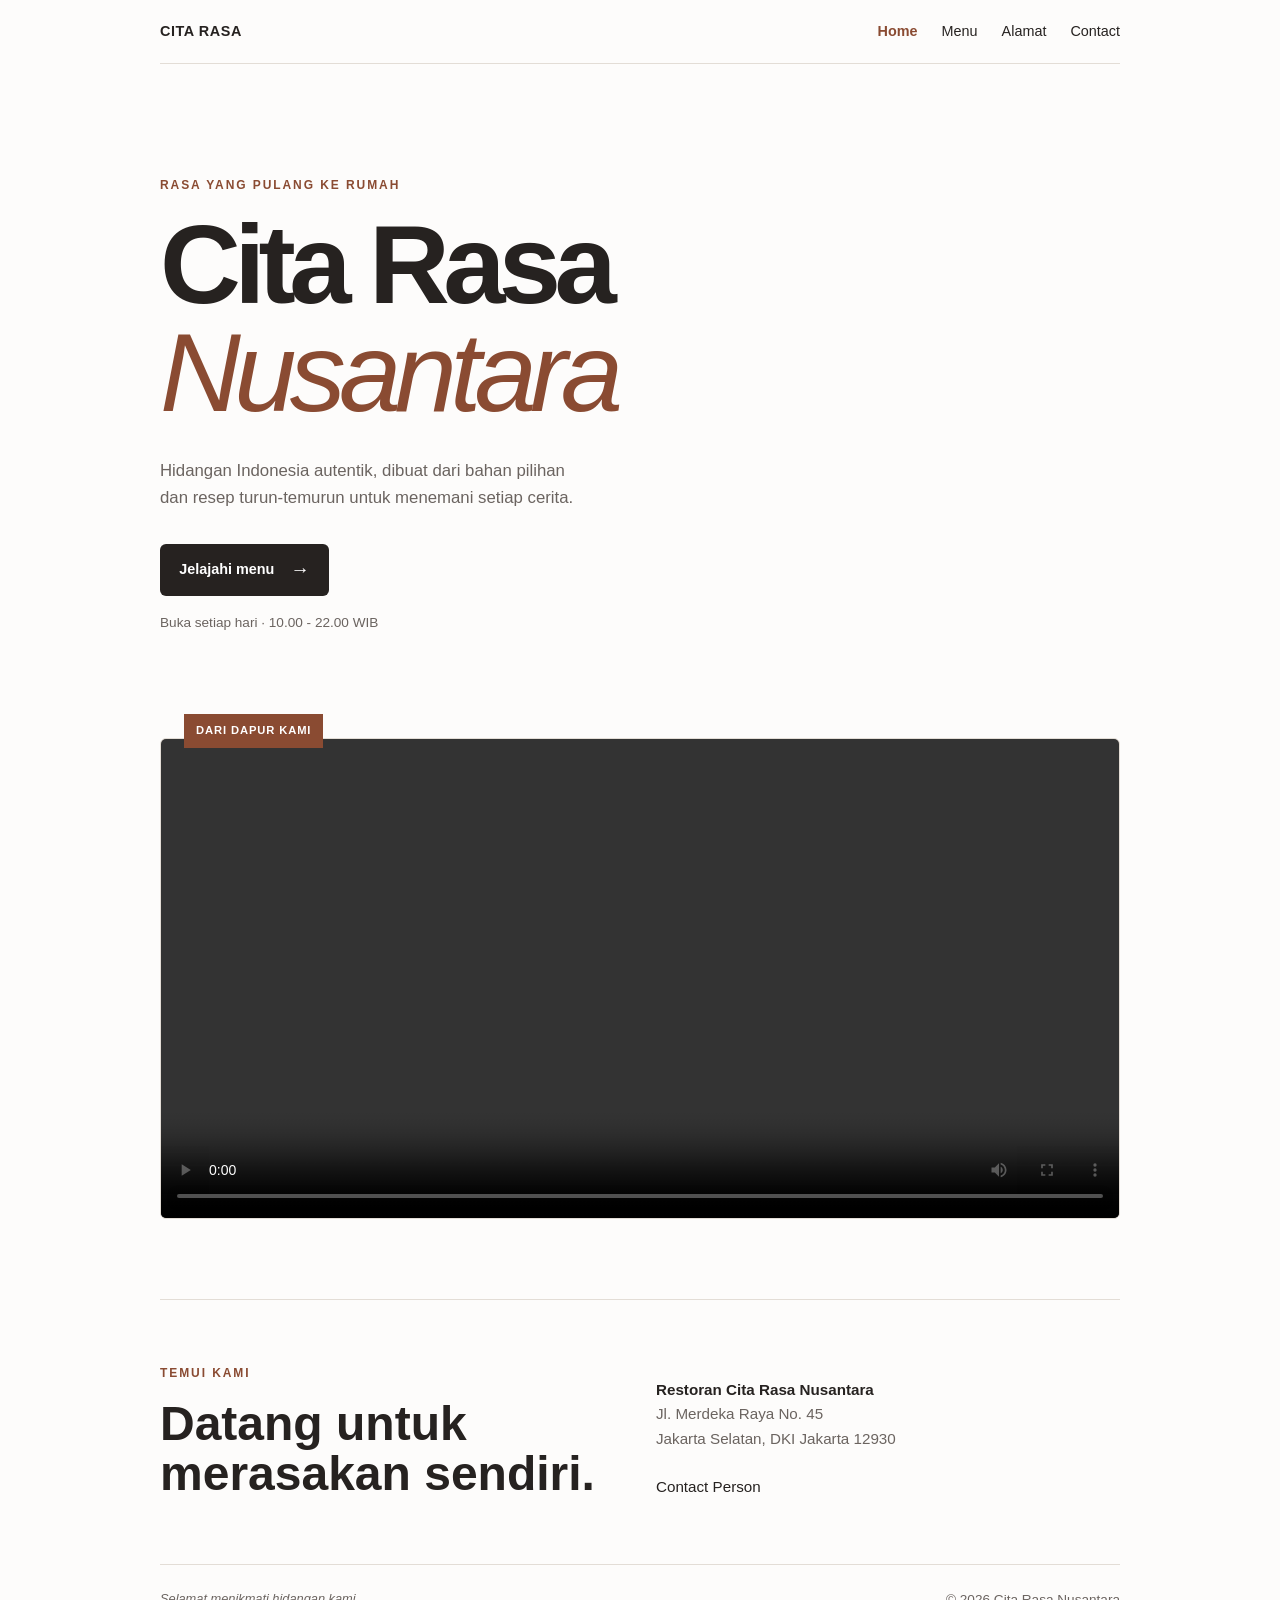
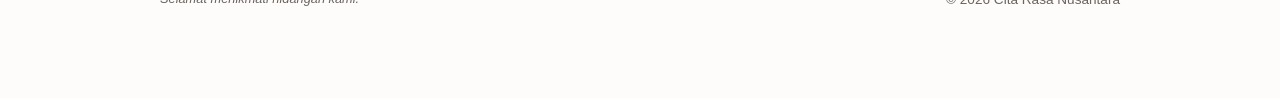
==== index.html @ 335208db "Initial Commit" ====
<!doctype html>
<html lang="id">
  <head>
    <meta charset="UTF-8" />
    <meta name="viewport" content="width=device-width, initial-scale=1.0" />
    <meta
      name="description"
      content="Restoran Cita Rasa Nusantara menyajikan hidangan Indonesia autentik."
    />
    <title>Cita Rasa Nusantara | Rumah Rasa Indonesia</title>
    <link rel="stylesheet" href="style.css" />
  </head>

  <body>
    <nav class="site-nav">
      <a class="brand" href="#" aria-label="Cita Rasa Nusantara - Beranda">
        <span>Cita Rasa</span>
      </a>
      <ul>
        <li><a class="active" href="#">Home</a></li>
        <li><a href="menu.html">Menu</a></li>
        <li><a href="#Alamat">Alamat</a></li>
        <li><a href="#contact">Contact</a></li>
      </ul>
    </nav>

    <div class="home-page">
      <div class="hero" aria-labelledby="hero-title">
        <p class="eyebrow">Rasa yang pulang ke rumah</p>
        <h1 id="hero-title">Cita Rasa<br /><span>Nusantara</span></h1>
        <p class="hero-copy">
          Hidangan Indonesia autentik, dibuat dari bahan pilihan dan resep
          turun-temurun untuk menemani setiap cerita.
        </p>

        <a class="primary-button" href="menu.html">
          Jelajahi menu <span aria-hidden="true">&rarr;</span>
        </a>
        <p class="hero-note">Buka setiap hari &middot; 10.00 - 22.00 WIB</p>
      </div>

      <div class="welcome-media" aria-label="Suasana Cita Rasa Nusantara">
        <div class="media-label">Dari dapur kami</div>
        <video controls preload="metadata">
          <source src="rasa-nusantara.mp4" type="video/mp4" />
          Browser Anda tidak mendukung pemutaran video.
        </video>
      </div>

      <div class="address-section" id="Alamat" aria-labelledby="address-title">
        <div>
          <p class="eyebrow">Temui kami</p>
          <h2 id="address-title">Datang untuk<br />merasakan sendiri.</h2>
        </div>
        <div>
          <strong>Restoran Cita Rasa Nusantara</strong><br />
          Jl. Merdeka Raya No. 45<br />
          Jakarta Selatan, DKI Jakarta 12930<br /><br />
          <a id="contact" href="https://mail.google.com/mail/?view=cm&fs=1&to=aditiabagashermawan@gmail.com&su=Pelayanan&body=Hallo%20Dengan%20Pusat%20Pelayanan" target="_blank">Contact Person</a>
        </div>
      </div>
    </div>

    <div class="site-footer">
      <p><em>Selamat menikmati hidangan kami.</em></p>
      <p>&copy; 2026 Cita Rasa Nusantara</p>
    </div>
  </body>
</html>
---- style.css ----
:root {
  --ink: #262220;
  --ink-soft: #6b6460;
  --paper: #fdfcfb;
  --line: #e3ddd6;
  --accent: #8a4b32;
  --accent-soft: #f4ece5;
  --radius: 6px;
  --gap: 1.5rem;
  --max-width: 720px;
}

* {
  box-sizing: border-box;
}

body {
  margin: 0;
  padding: 0 1.25rem 4rem;
  background: var(--paper);
  color: var(--ink);
  font-family: -apple-system, BlinkMacSystemFont, "Segoe UI", Roboto, Helvetica, Arial, sans-serif;
  font-size: 1rem;
  line-height: 1.6;
}

/* ---------- Navigation ---------- */

nav {
  max-width: var(--max-width);
  margin: 0 auto;
}

nav ul {
    display: flex;
    gap: 1.5rem;
    list-style: none;
    margin: 0;
    padding: 1.25rem 0;
    border-bottom: 1px solid var(--line);
}

nav li {
  font-size: 0.9rem;
  color: var(--ink-soft);
  cursor: pointer;
}

nav li:hover {
  color: var(--ink);
}

a {
    text-decoration: none;
    color: #262220;
}

a:hover{
    color: #8a4b32;
}

a:visited{
    color: #6b6460;
}

/* ---------- Layout ---------- */

h1,
h2,
h3,
p,
video,
table,
hr {
  max-width: var(--max-width);
  margin-left: auto;
  margin-right: auto;
}

h1 {
  margin-top: 2.5rem;
  font-size: 1.75rem;
  font-weight: 600;
  letter-spacing: -0.01em;
}

h1 + p {
  margin-top: -0.5rem;
  color: var(--ink-soft);
}

h2 {
  margin-top: 3rem;
  margin-bottom: 0.75rem;
  font-size: 1.25rem;
  font-weight: 600;
  padding-bottom: 0.5rem;
  border-bottom: 1px solid var(--line);
}

h3 {
  margin-top: 2rem;
  margin-bottom: 0.75rem;
  font-size: 1.05rem;
  font-weight: 600;
  color: var(--accent);
}

p {
  color: var(--ink-soft);
}

strong {
  color: var(--ink);
}

/* ---------- Video ---------- */

video {
  display: block;
  margin-top: 1.5rem;
  border-radius: var(--radius);
  border: 1px solid var(--line);
}

/* ---------- Tabel ---------- */

table {
  width: 100%;
  border-collapse: collapse;
  margin-bottom: var(--gap);
  font-size: 0.95rem;
  border: 1px solid var(--line) !important;
}

th,
td {
  padding: 0.6rem 0.9rem !important;
  text-align: left;
  border: 1px solid var(--line) !important;
}

th {
  background: var(--accent-soft);
  font-weight: 600;
  color: var(--accent);
}

tr:nth-child(even) td {
  background: rgba(0, 0, 0, 0.015);
}

td:first-child,
th:first-child {
  width: 3rem;
  color: var(--ink-soft);
}

/* ---------- Small print ---------- */

small {
  display: block;
  max-width: var(--max-width);
  margin: 0 auto var(--gap);
  color: var(--ink-soft);
  font-size: 0.8rem;
}

/* ---------- Line & footer ---------- */

hr {
  border: none;
  border-top: 1px solid var(--line);
  margin-top: 2.5rem;
}

hr + p {
  margin-top: 1rem;
  font-style: normal;
  text-align: center;
}

p:last-child {
  text-align: left;
  font-size: 0.85rem;
  color: var(--ink-soft);
}

/* ---------- Halaman Responsive ---------- */

@media (max-width: 480px) {
  video {
    width: 100% !important;
  }

  table {
    font-size: 0.85rem;
  }
}

/* ---------- Home page ---------- */

.site-nav {
  display: flex;
  align-items: center;
  justify-content: space-between;
  max-width: 960px;
  padding: 1.25rem 0;
  border-bottom: 1px solid var(--line);
}

.site-nav ul {
  padding: 0;
  border: 0;
}

.site-nav .brand {
  display: flex;
  align-items: center;
  gap: 0.55rem;
  color: var(--ink);
  font-size: 0.9rem;
  font-weight: 700;
  letter-spacing: 0.04em;
  text-transform: uppercase;
}

.brand-mark {
  display: grid;
  width: 2rem;
  height: 2rem;
  place-items: center;
  border-radius: 50%;
  background: var(--accent);
  color: #fff;
  font-size: 0.7rem;
}

.site-nav li a.active {
  color: var(--accent);
  font-weight: 600;
}

.home-page {
  max-width: 960px;
  margin: 0 auto;
}

.hero {
  padding: 7rem 0 5rem;
  max-width: 650px;
}

.eyebrow {
  margin: 0 0 1rem;
  color: var(--accent);
  font-size: 0.75rem;
  font-weight: 700;
  letter-spacing: 0.16em;
  text-transform: uppercase;
}

.hero h1 {
  max-width: none;
  margin: 0;
  font-size: clamp(3.5rem, 10vw, 7rem);
  font-weight: 600;
  line-height: 0.96;
  letter-spacing: -0.06em;
}

.hero h1 span {
  color: var(--accent);
  font-style: italic;
  font-weight: 400;
}

.hero-copy {
  max-width: 420px;
  margin: 2rem 0;
  font-size: 1.05rem;
}

.primary-button {
  display: inline-flex;
  align-items: center;
  gap: 1rem;
  padding: 0.9rem 1.2rem;
  border-radius: var(--radius);
  background: var(--ink);
  color: #fff !important;
  font-size: 0.9rem;
  font-weight: 600;
  transition: background 180ms ease, transform 180ms ease;
}

.primary-button:hover {
  background: var(--accent);
  color: #fff;
  transform: translateY(-2px);
}

.primary-button span {
  font-size: 1.2rem;
  line-height: 0.8;
}

.hero-note {
  margin: 1rem 0 0;
  font-size: 0.8rem;
}

.welcome-media {
  position: relative;
  padding: 1.5rem 0 5rem;
}

.welcome-media video {
  width: 100%;
  max-width: none;
  max-height: 500px;
  margin: 0;
  background: #ded6ce;
  object-fit: cover;
}

.media-label {
  position: absolute;
  z-index: 1;
  top: 0;
  left: 1.5rem;
  padding: 0.5rem 0.75rem;
  background: var(--accent);
  color: #fff;
  font-size: 0.7rem;
  font-weight: 700;
  letter-spacing: 0.08em;
  text-transform: uppercase;
}

.address-section {
  display: grid;
  grid-template-columns: 1fr 1fr;
  gap: 2rem;
  padding: 4rem 0;
  border-top: 1px solid var(--line);
}

.address-section h2 {
  max-width: none;
  margin: 0;
  padding: 0;
  border: 0;
  font-size: clamp(1.8rem, 4vw, 3rem);
  line-height: 1.05;
}

.address-section > div:last-child {
  align-self: end;
  color: var(--ink-soft);
  font-size: 0.95rem;
}

.address-section > div:last-child strong {
  color: var(--ink);
}

.site-footer {
  display: flex;
  justify-content: space-between;
  max-width: 960px;
  margin: 0 auto;
  padding: 1.5rem 0;
  border-top: 1px solid var(--line);
  color: var(--ink-soft);
  font-size: 0.8rem;
}

.site-footer p {
  margin: 0;
}

@media (max-width: 600px) {
  .site-nav {
    align-items: center;
    flex-direction: row;
    gap: 0.75rem;
    width: 100%;
    padding: 1rem 0;
  }

  .site-nav .brand {
    flex-shrink: 0;
    font-size: 0.75rem;
  }

  .site-nav ul {
    min-width: 0;
    justify-content: flex-end;
    gap: 0.65rem;
  }

  .site-nav li {
    font-size: 0.75rem;
  }

  .site-nav li a {
    display: block;
    white-space: nowrap;
  }

  .hero {
    padding: 4.5rem 0 3rem;
  }

  .address-section {
    grid-template-columns: 1fr;
    padding: 3rem 0;
  }

  .site-footer {
    align-items: flex-start;
    flex-direction: column;
    gap: 0.5rem;
  }
}

/* ---------- Menu page ---------- */

.menu-page {
  max-width: 960px;
  margin: 0 auto;
}

.menu-header {
  max-width: 650px;
  padding: 5rem 0 4rem;
}

.menu-header h1 {
  max-width: none;
  margin: 0;
  font-size: clamp(3rem, 8vw, 5.5rem);
  line-height: 0.98;
  letter-spacing: -0.06em;
}

.menu-header h1 span {
  color: var(--accent);
  font-style: italic;
  font-weight: 400;
}

.menu-header > p:last-child {
  max-width: 400px;
  margin: 1.75rem 0 0;
}

.ordering-section {
  position: relative;
  width: 100%;
  max-width: none;
  margin-bottom: 2.5rem;
  padding: 1.5rem 2rem;
  border: 1px solid var(--line);
  border-left: 4px solid var(--accent);
  border-radius: var(--radius);
  background: linear-gradient(135deg, var(--accent-soft), var(--paper) 62%);
  box-shadow: 0 12px 28px rgba(38, 34, 32, 0.06);
}

.ordering-summary {
  display: grid;
  grid-template-columns: 3rem minmax(0, 1fr) auto;
  align-items: center;
  gap: 1rem;
  cursor: pointer;
  list-style: none;
}

.ordering-summary::-webkit-details-marker {
  display: none;
}

.ordering-summary-text {
  display: flex;
  min-width: 0;
  align-items: baseline;
  justify-content: space-between;
  gap: 1rem;
}

.ordering-summary-text strong {
  font-size: 1.7rem;
  line-height: 1.2;
}

.ordering-summary-text span {
  color: var(--ink-soft);
  font-size: 0.85rem;
}

.ordering-toggle {
  color: var(--accent);
  font-size: 1.5rem;
  font-weight: 400;
  line-height: 1;
}

.ordering-section[open] .ordering-toggle {
  transform: rotate(45deg);
}

.ordering-content {
  padding-top: 1.25rem;
}

.ordering-content .ordering-intro,
.ordering-content .ordering-steps {
  min-width: 0;
}

.ordering-content .ordering-intro {
  padding-top: 1.25rem;
  border-top: 1px solid rgba(138, 75, 50, 0.2);
}

.ordering-intro {
  max-width: 620px;
  margin: 1.5rem 0 1.25rem;
}

.ordering-steps {
  margin: 0;
  padding-left: 2rem;
  color: var(--ink);
  counter-reset: ordering-step;
  list-style: none;
}

.ordering-steps > li {
  position: relative;
  counter-increment: ordering-step;
  min-height: 2.5rem;
  padding: 0.35rem 0 0.35rem 0.4rem;
}

.ordering-steps > li::before {
  position: absolute;
  left: -2rem;
  display: grid;
  width: 1.5rem;
  height: 1.5rem;
  place-items: center;
  border-radius: 50%;
  background: var(--accent);
  color: #fff;
  content: counter(ordering-step);
  font-size: 0.75rem;
  font-weight: 700;
}

.menu-categories {
  margin: 0.45rem 0 0;
  padding-left: 1.5rem;
  color: var(--ink-soft);
  list-style-type: disc;
}

.menu-categories li {
  padding: 0.15rem 0;
}

.menu-categories strong {
  color: var(--accent);
}

.menu-section {
  padding: 2.5rem 0 4rem;
  border-top: 1px solid var(--line);
}

.section-heading {
  display: grid;
  grid-template-columns: 3rem 1fr auto;
  align-items: baseline;
  gap: 1rem;
  margin-bottom: 1.25rem;
}

.section-number {
  color: var(--accent);
  font-size: 0.75rem;
  font-weight: 700;
  letter-spacing: 0.1em;
}

.section-heading h2 {
  margin: 0;
  padding: 0;
  border: 0;
  font-size: 1.7rem;
}

.section-heading p {
  margin: 0;
  font-size: 0.85rem;
}

.menu-section table {
  max-width: none;
  margin-bottom: 0;
  border: 0 !important;
}

.menu-section th,
.menu-section td {
  border: 0 !important;
  border-bottom: 1px solid var(--line) !important;
}

.menu-section th {
  padding-top: 0.25rem !important;
  padding-bottom: 0.65rem !important;
  background: transparent;
  color: var(--ink-soft);
  font-size: 0.7rem;
  letter-spacing: 0.1em;
  text-transform: uppercase;
}

.menu-section td {
  padding-top: 1rem !important;
  padding-bottom: 1rem !important;
  vertical-align: top;
}

.menu-section td:first-child,
.menu-section th:first-child {
  width: 3rem;
  color: var(--accent);
  font-size: 0.8rem;
}

.menu-section td:last-child,
.menu-section th:last-child {
  width: 9rem;
  text-align: right;
  white-space: nowrap;
}

.menu-section td strong {
  display: block;
  font-weight: 600;
}

.menu-section td small {
  max-width: none;
  margin: 0.15rem 0 0;
  font-size: 0.78rem;
}

.menu-section tr:nth-child(even) td {
  background: transparent;
}

.menu-section tbody tr:hover td {
  background: var(--accent-soft);
}

.dollar-menu {
  padding-bottom: 2rem;
}

.dollar-menu td {
  padding-top: 0.7rem !important;
  padding-bottom: 0.7rem !important;
}

.menu-note {
  margin: 1rem 0 0;
  font-size: 0.8rem;
  font-style: italic;
}

@media (max-width: 600px) {
  .ordering-section {
    margin-bottom: 2rem;
    padding: 1.15rem 1rem;
  }

  .ordering-summary {
    grid-template-columns: 2.5rem minmax(0, 1fr) auto;
    gap: 0.6rem;
  }

  .ordering-summary-text {
    display: block;
  }

  .ordering-summary-text strong,
  .ordering-summary-text span {
    display: block;
  }

  .ordering-summary-text strong {
    font-size: 1.35rem;
  }

  .ordering-summary-text span {
    margin-top: 0.25rem;
  }

  .ordering-toggle {
    grid-column: 3;
    grid-row: 1;
  }

  .ordering-intro {
    margin-top: 1.25rem;
  }

  .ordering-steps {
    padding-left: 1.75rem;
  }

  .ordering-steps > li::before {
    left: -1.75rem;
  }

  .menu-header {
    padding: 4rem 0 3rem;
  }

  .section-heading {
    grid-template-columns: 2.5rem 1fr;
    gap: 0.6rem;
  }

  .section-heading p {
    grid-column: 2;
  }

  .menu-section th,
  .menu-section td {
    padding-left: 0.4rem !important;
    padding-right: 0.4rem !important;
  }

  .menu-section td:last-child,
  .menu-section th:last-child {
    width: 6.5rem;
  }
}
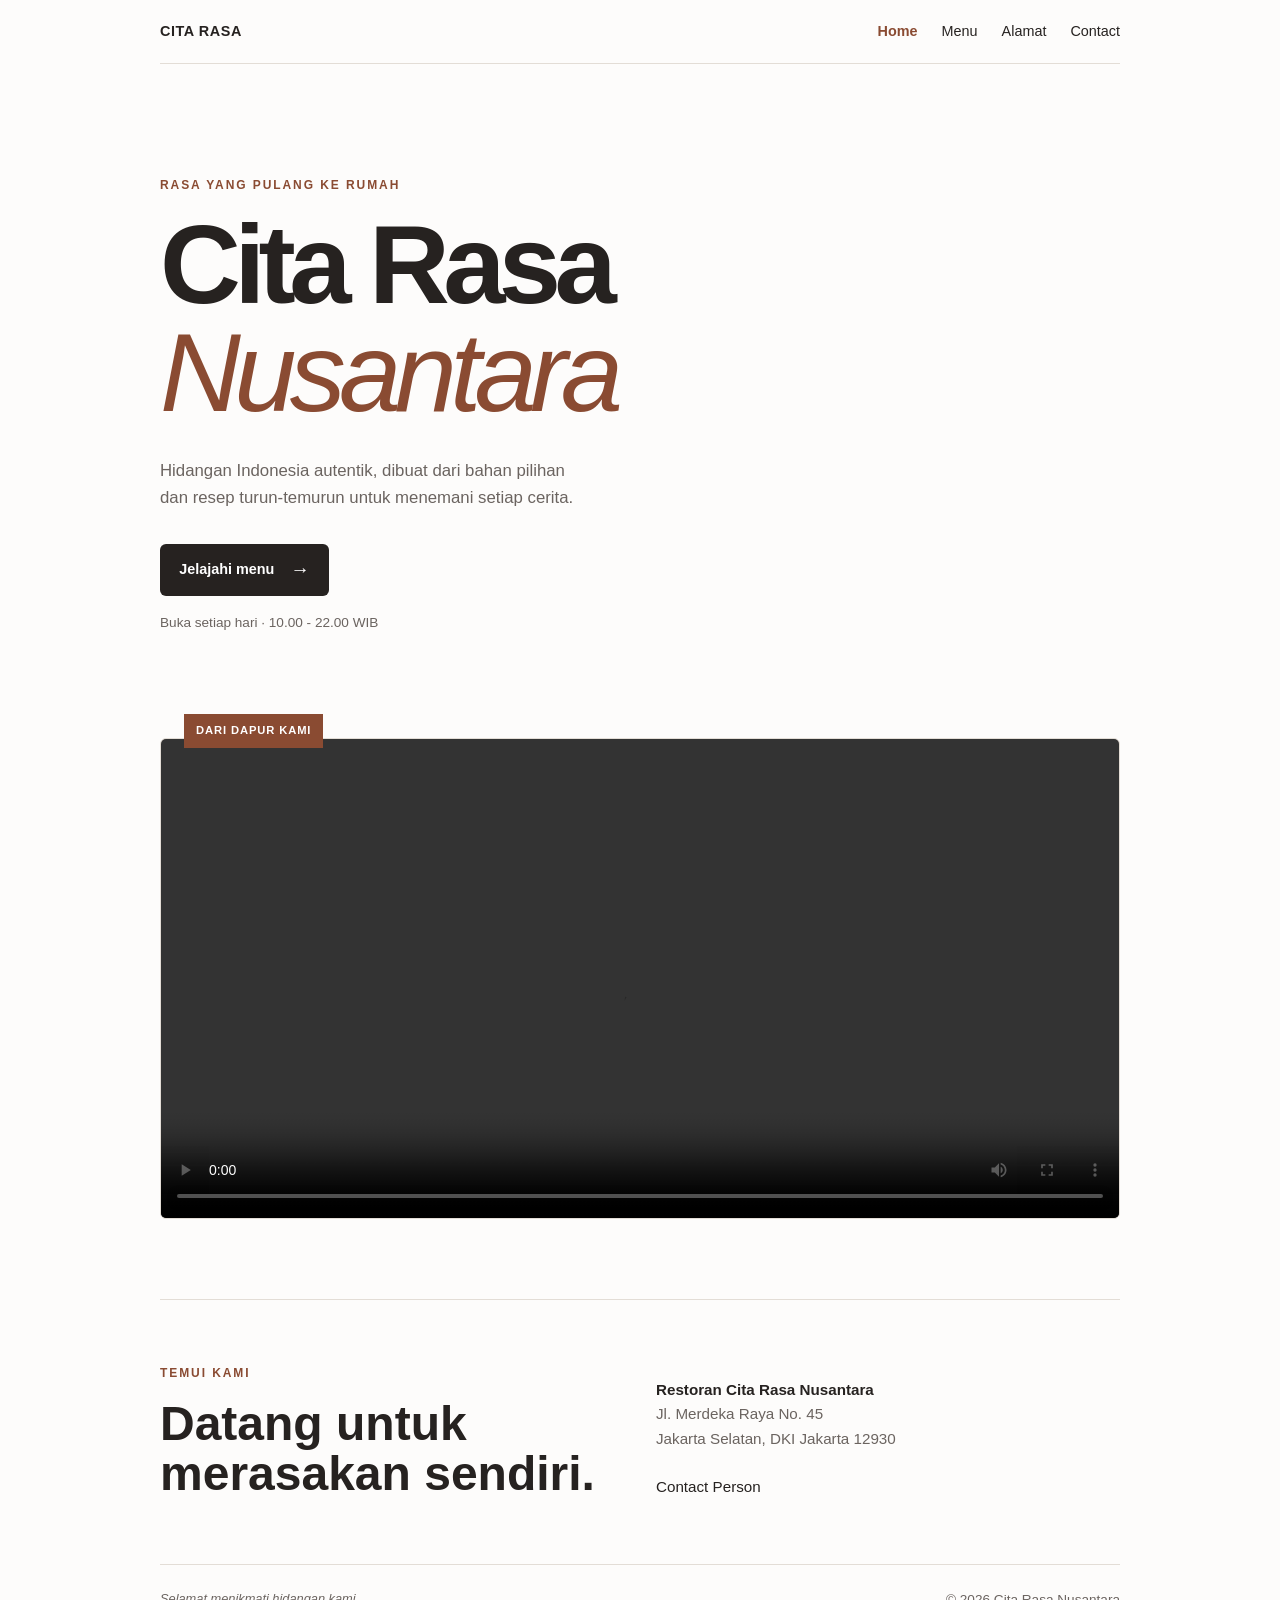
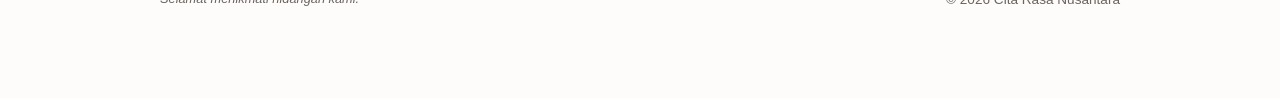
==== commit 9924aee2: "initial update CP Update" ====
--- a/index.html
+++ b/index.html
@@ -56,7 +56,7 @@
           <strong>Restoran Cita Rasa Nusantara</strong><br />
           Jl. Merdeka Raya No. 45<br />
           Jakarta Selatan, DKI Jakarta 12930<br /><br />
-          <a id="contact" href="https://mail.google.com/mail/?view=cm&fs=1&to=aditiabagashermawan@gmail.com&su=Pelayanan&body=Hallo%20Dengan%20Pusat%20Pelayanan" target="_blank">Contact Person</a>
+          <a id="contact" href="https://mail.google.com/mail/?view=cm&fs=1&to=forestdark07@gmail.com&su=Pelayanan%20Cita%20Rasa%20Nusantara&body=Hallo%20Dengan%20Pusat%20Pelayanan" target="_blank">Contact Person</a>
         </div>
       </div>
     </div>
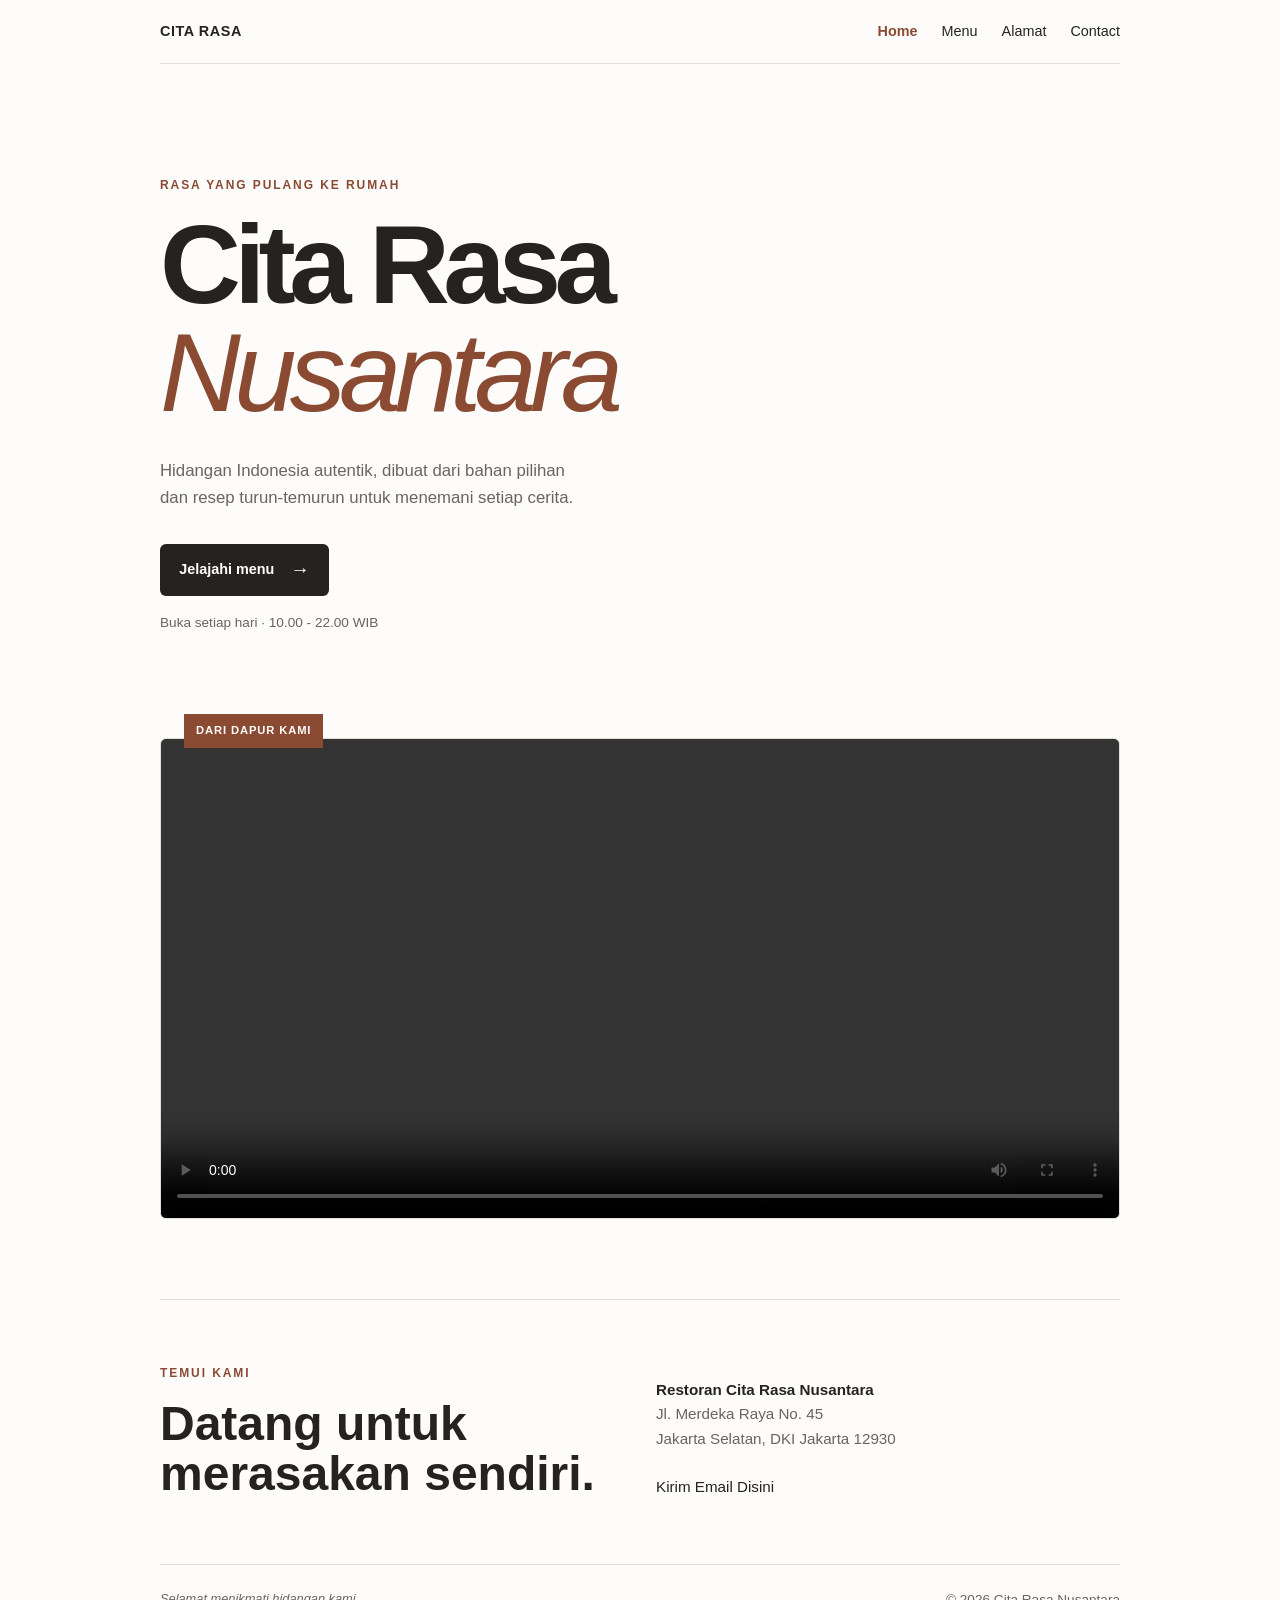
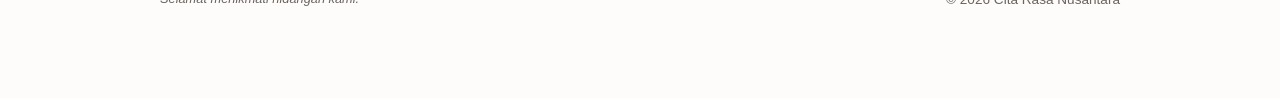
==== commit 68190b8e: "Initial Update CP Update" ====
--- a/index.html
+++ b/index.html
@@ -56,7 +56,7 @@
           <strong>Restoran Cita Rasa Nusantara</strong><br />
           Jl. Merdeka Raya No. 45<br />
           Jakarta Selatan, DKI Jakarta 12930<br /><br />
-          <a id="contact" href="https://mail.google.com/mail/?view=cm&fs=1&to=forestdark07@gmail.com&su=Pelayanan%20Cita%20Rasa%20Nusantara&body=Hallo%20Dengan%20Pusat%20Pelayanan" target="_blank">Contact Person</a>
+          <a id="contact" href="https://mail.google.com/mail/?view=cm&fs=1&to=forestdark07@gmail.com&su=Pelayanan%20Cita%20Rasa%20Nusantara&body=Hallo%20Dengan%20Pusat%20Pelayanan" target="_blank">Kirim Email Disini</a>
         </div>
       </div>
     </div>
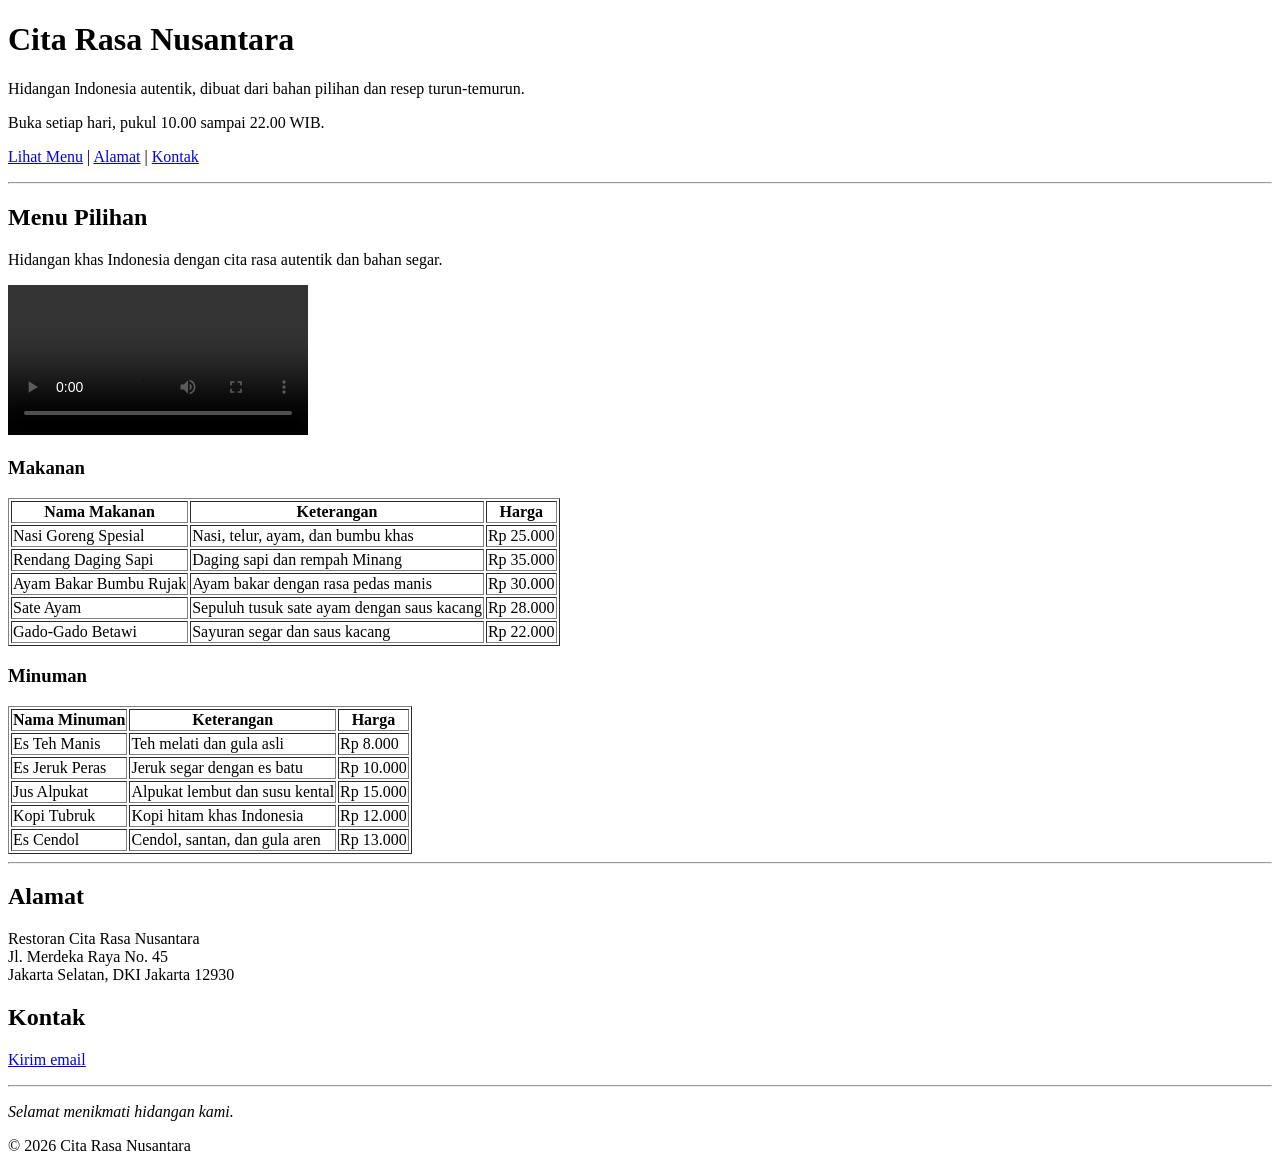
==== commit 01216f8b: "Initial Delete & Update Delete and update" ====
--- a/index.html
+++ b/index.html
@@ -1,69 +1,125 @@
 <!doctype html>
 <html lang="id">
-  <head>
-    <meta charset="UTF-8" />
-    <meta name="viewport" content="width=device-width, initial-scale=1.0" />
-    <meta
-      name="description"
-      content="Restoran Cita Rasa Nusantara menyajikan hidangan Indonesia autentik."
-    />
-    <title>Cita Rasa Nusantara | Rumah Rasa Indonesia</title>
-    <link rel="stylesheet" href="style.css" />
-  </head>
 
-  <body>
-    <nav class="site-nav">
-      <a class="brand" href="#" aria-label="Cita Rasa Nusantara - Beranda">
-        <span>Cita Rasa</span>
-      </a>
-      <ul>
-        <li><a class="active" href="#">Home</a></li>
-        <li><a href="menu.html">Menu</a></li>
-        <li><a href="#Alamat">Alamat</a></li>
-        <li><a href="#contact">Contact</a></li>
-      </ul>
-    </nav>
+<head>
+  <meta charset="UTF-8" />
+  <meta name="viewport" content="width=device-width, initial-scale=1.0" />
+  <title>Cita Rasa Nusantara</title>
+</head>
 
-    <div class="home-page">
-      <div class="hero" aria-labelledby="hero-title">
-        <p class="eyebrow">Rasa yang pulang ke rumah</p>
-        <h1 id="hero-title">Cita Rasa<br /><span>Nusantara</span></h1>
-        <p class="hero-copy">
-          Hidangan Indonesia autentik, dibuat dari bahan pilihan dan resep
-          turun-temurun untuk menemani setiap cerita.
-        </p>
+<body>
+  <div>
+    <h1>Cita Rasa Nusantara</h1>
+    <p>Hidangan Indonesia autentik, dibuat dari bahan pilihan dan resep turun-temurun.</p>
+    <p>Buka setiap hari, pukul 10.00 sampai 22.00 WIB.</p>
+    <p>
+      <a href="#menu">Lihat Menu</a> |
+      <a href="#alamat">Alamat</a> |
+      <a href="#kontak">Kontak</a>
+    </p>
+  </div>
 
-        <a class="primary-button" href="menu.html">
-          Jelajahi menu <span aria-hidden="true">&rarr;</span>
-        </a>
-        <p class="hero-note">Buka setiap hari &middot; 10.00 - 22.00 WIB</p>
-      </div>
+  <hr />
 
-      <div class="welcome-media" aria-label="Suasana Cita Rasa Nusantara">
-        <div class="media-label">Dari dapur kami</div>
-        <video controls preload="metadata">
-          <source src="rasa-nusantara.mp4" type="video/mp4" />
-          Browser Anda tidak mendukung pemutaran video.
-        </video>
-      </div>
+  <div id="menu">
+    <h2>Menu Pilihan</h2>
+    <p>Hidangan khas Indonesia dengan cita rasa autentik dan bahan segar.</p>
+    <video controls preload="metadata">
+      <source src="rasa-nusantara.mp4" type="video/mp4" />
+      Browser Anda tidak mendukung pemutaran video.
+    </video>
 
-      <div class="address-section" id="Alamat" aria-labelledby="address-title">
-        <div>
-          <p class="eyebrow">Temui kami</p>
-          <h2 id="address-title">Datang untuk<br />merasakan sendiri.</h2>
-        </div>
-        <div>
-          <strong>Restoran Cita Rasa Nusantara</strong><br />
-          Jl. Merdeka Raya No. 45<br />
-          Jakarta Selatan, DKI Jakarta 12930<br /><br />
-          <a id="contact" href="https://mail.google.com/mail/?view=cm&fs=1&to=forestdark07@gmail.com&su=Pelayanan%20Cita%20Rasa%20Nusantara&body=Hallo%20Dengan%20Pusat%20Pelayanan" target="_blank">Kirim Email Disini</a>
-        </div>
-      </div>
-    </div>
+    <h3>Makanan</h3>
+    <table border="1">
+      <tr>
+        <th>Nama Makanan</th>
+        <th>Keterangan</th>
+        <th>Harga</th>
+      </tr>
+      <tr>
+        <td>Nasi Goreng Spesial</td>
+        <td>Nasi, telur, ayam, dan bumbu khas</td>
+        <td>Rp 25.000</td>
+      </tr>
+      <tr>
+        <td>Rendang Daging Sapi</td>
+        <td>Daging sapi dan rempah Minang</td>
+        <td>Rp 35.000</td>
+      </tr>
+      <tr>
+        <td>Ayam Bakar Bumbu Rujak</td>
+        <td>Ayam bakar dengan rasa pedas manis</td>
+        <td>Rp 30.000</td>
+      </tr>
+      <tr>
+        <td>Sate Ayam</td>
+        <td>Sepuluh tusuk sate ayam dengan saus kacang</td>
+        <td>Rp 28.000</td>
+      </tr>
+      <tr>
+        <td>Gado-Gado Betawi</td>
+        <td>Sayuran segar dan saus kacang</td>
+        <td>Rp 22.000</td>
+      </tr>
+    </table>
 
-    <div class="site-footer">
-      <p><em>Selamat menikmati hidangan kami.</em></p>
-      <p>&copy; 2026 Cita Rasa Nusantara</p>
-    </div>
-  </body>
-</html>
+    <h3>Minuman</h3>
+    <table border="1">
+      <tr>
+        <th>Nama Minuman</th>
+        <th>Keterangan</th>
+        <th>Harga</th>
+      </tr>
+      <tr>
+        <td>Es Teh Manis</td>
+        <td>Teh melati dan gula asli</td>
+        <td>Rp 8.000</td>
+      </tr>
+      <tr>
+        <td>Es Jeruk Peras</td>
+        <td>Jeruk segar dengan es batu</td>
+        <td>Rp 10.000</td>
+      </tr>
+      <tr>
+        <td>Jus Alpukat</td>
+        <td>Alpukat lembut dan susu kental</td>
+        <td>Rp 15.000</td>
+      </tr>
+      <tr>
+        <td>Kopi Tubruk</td>
+        <td>Kopi hitam khas Indonesia</td>
+        <td>Rp 12.000</td>
+      </tr>
+      <tr>
+        <td>Es Cendol</td>
+        <td>Cendol, santan, dan gula aren</td>
+        <td>Rp 13.000</td>
+      </tr>
+    </table>
+  </div>
+
+  <hr />
+
+  <div id="alamat">
+    <h2>Alamat</h2>
+    <p>
+      Restoran Cita Rasa Nusantara<br />
+      Jl. Merdeka Raya No. 45<br />
+      Jakarta Selatan, DKI Jakarta 12930
+    </p>
+  </div>
+
+  <div id="kontak">
+    <h2>Kontak</h2>
+    <p><a href="mailto:forestdark07@gmail.com">Kirim email</a></p>
+  </div>
+
+  <hr />
+
+  <div>
+    <p><em>Selamat menikmati hidangan kami.</em></p>
+    <p>&copy; 2026 Cita Rasa Nusantara</p>
+  </div>
+</body>
+
+</html>
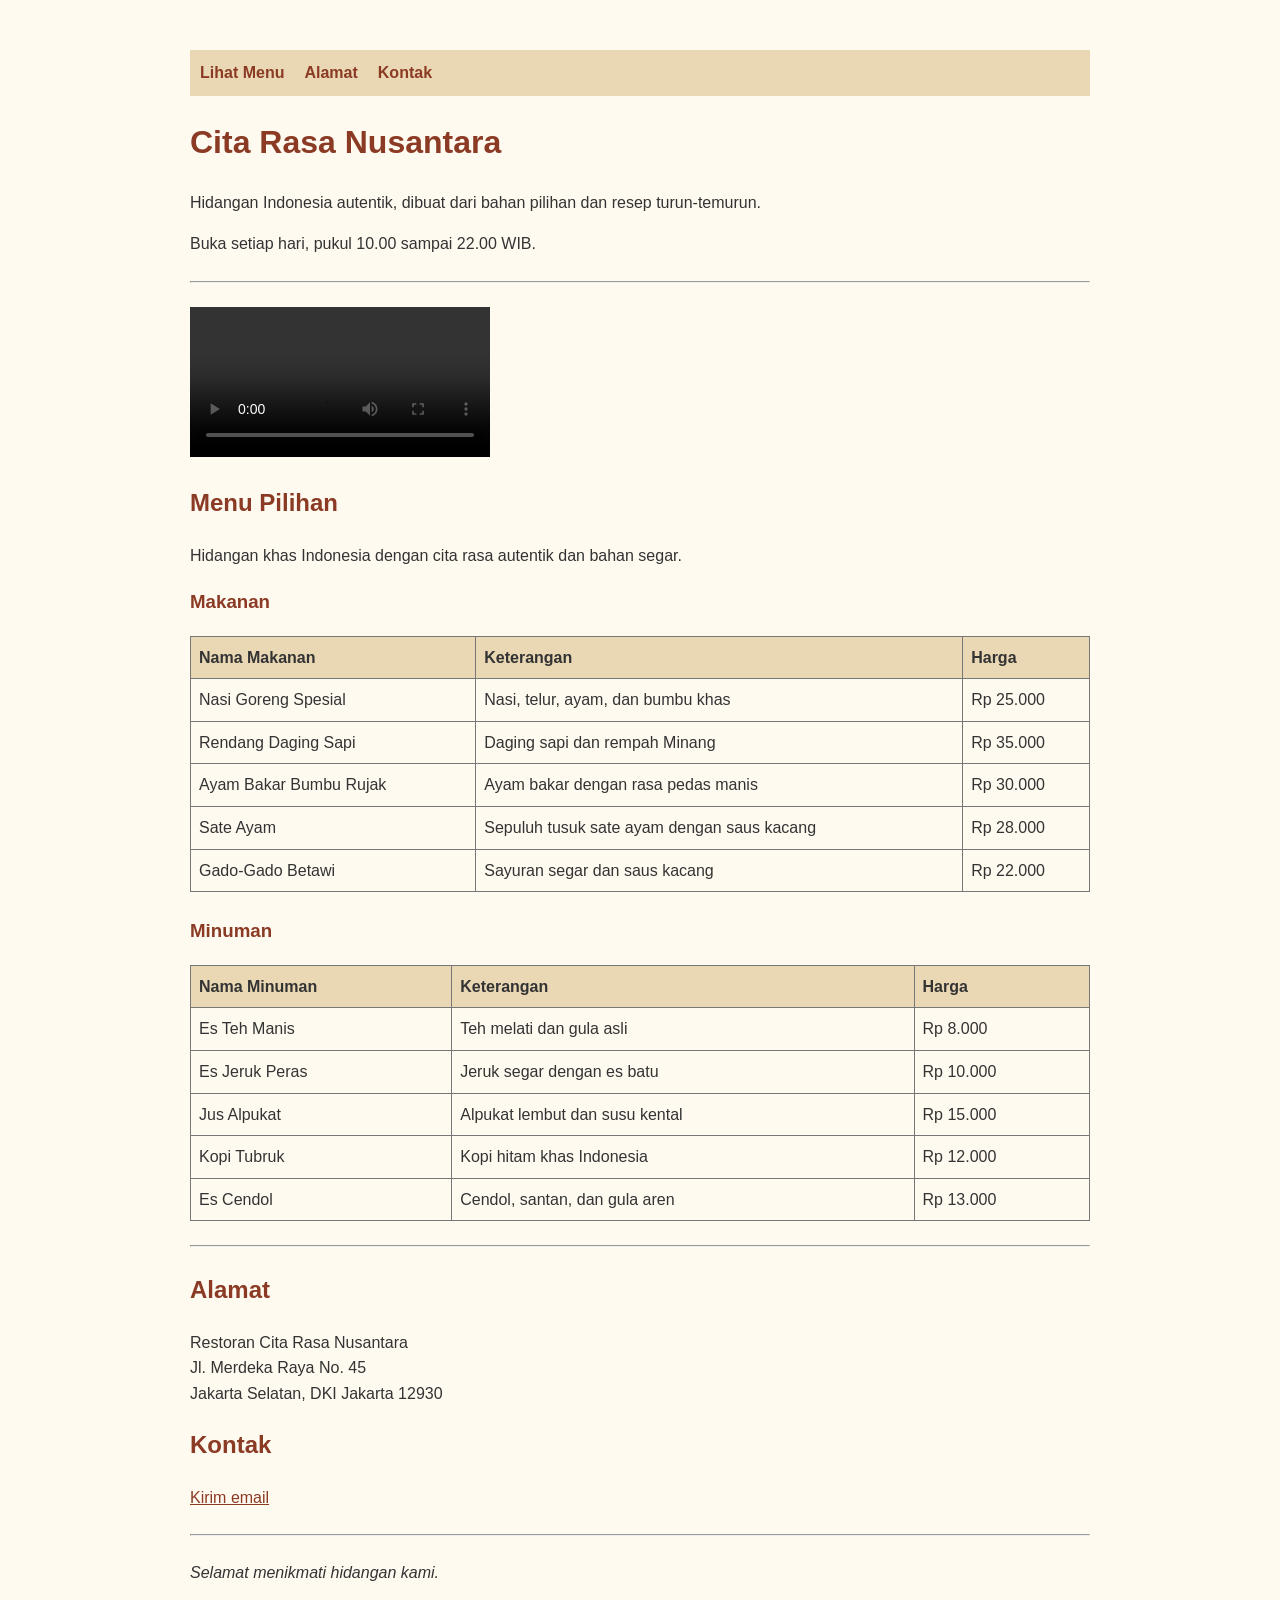
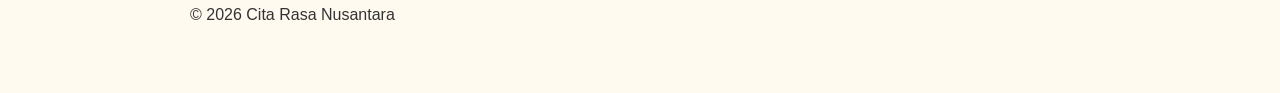
==== commit 72e8bf54: "Initial Update" ====
--- a/index.html
+++ b/index.html
@@ -1,125 +1,123 @@
 <!doctype html>
 <html lang="id">
+  <head>
+    <meta charset="UTF-8" />
+    <meta name="viewport" content="width=device-width, initial-scale=1.0" />
+    <title>Cita Rasa Nusantara</title>
+    <link rel="stylesheet" href="style.css" />
+  </head>
+  <body>
+    <div>
+      <div class="navigasi">
+        <a href="#menu">Lihat Menu</a>
+        <a href="#alamat">Alamat</a>
+        <a href="#kontak">Kontak</a>
+      </div>
+      <h1>Cita Rasa Nusantara</h1>
+      <p>Hidangan Indonesia autentik, dibuat dari bahan pilihan dan resep turun-temurun.</p>
+      <p>Buka setiap hari, pukul 10.00 sampai 22.00 WIB.</p>
+    </div>
 
-<head>
-  <meta charset="UTF-8" />
-  <meta name="viewport" content="width=device-width, initial-scale=1.0" />
-  <title>Cita Rasa Nusantara</title>
-</head>
-
-<body>
-  <div>
-    <h1>Cita Rasa Nusantara</h1>
-    <p>Hidangan Indonesia autentik, dibuat dari bahan pilihan dan resep turun-temurun.</p>
-    <p>Buka setiap hari, pukul 10.00 sampai 22.00 WIB.</p>
-    <p>
-      <a href="#menu">Lihat Menu</a> |
-      <a href="#alamat">Alamat</a> |
-      <a href="#kontak">Kontak</a>
-    </p>
-  </div>
-
-  <hr />
-
-  <div id="menu">
-    <h2>Menu Pilihan</h2>
-    <p>Hidangan khas Indonesia dengan cita rasa autentik dan bahan segar.</p>
+    <hr />
     <video controls preload="metadata">
-      <source src="rasa-nusantara.mp4" type="video/mp4" />
-      Browser Anda tidak mendukung pemutaran video.
+        <source src="rasa-nusantara.mp4" type="video/mp4" />
+          Browser Anda tidak mendukung pemutaran video.
     </video>
 
-    <h3>Makanan</h3>
-    <table border="1">
-      <tr>
-        <th>Nama Makanan</th>
-        <th>Keterangan</th>
-        <th>Harga</th>
-      </tr>
-      <tr>
-        <td>Nasi Goreng Spesial</td>
-        <td>Nasi, telur, ayam, dan bumbu khas</td>
-        <td>Rp 25.000</td>
-      </tr>
-      <tr>
-        <td>Rendang Daging Sapi</td>
-        <td>Daging sapi dan rempah Minang</td>
-        <td>Rp 35.000</td>
-      </tr>
-      <tr>
-        <td>Ayam Bakar Bumbu Rujak</td>
-        <td>Ayam bakar dengan rasa pedas manis</td>
-        <td>Rp 30.000</td>
-      </tr>
-      <tr>
-        <td>Sate Ayam</td>
-        <td>Sepuluh tusuk sate ayam dengan saus kacang</td>
-        <td>Rp 28.000</td>
-      </tr>
-      <tr>
-        <td>Gado-Gado Betawi</td>
-        <td>Sayuran segar dan saus kacang</td>
-        <td>Rp 22.000</td>
-      </tr>
-    </table>
+    <div id="menu">
+      <h2>Menu Pilihan</h2>
+      <p>Hidangan khas Indonesia dengan cita rasa autentik dan bahan segar.</p>
 
-    <h3>Minuman</h3>
-    <table border="1">
-      <tr>
-        <th>Nama Minuman</th>
-        <th>Keterangan</th>
-        <th>Harga</th>
-      </tr>
-      <tr>
-        <td>Es Teh Manis</td>
-        <td>Teh melati dan gula asli</td>
-        <td>Rp 8.000</td>
-      </tr>
-      <tr>
-        <td>Es Jeruk Peras</td>
-        <td>Jeruk segar dengan es batu</td>
-        <td>Rp 10.000</td>
-      </tr>
-      <tr>
-        <td>Jus Alpukat</td>
-        <td>Alpukat lembut dan susu kental</td>
-        <td>Rp 15.000</td>
-      </tr>
-      <tr>
-        <td>Kopi Tubruk</td>
-        <td>Kopi hitam khas Indonesia</td>
-        <td>Rp 12.000</td>
-      </tr>
-      <tr>
-        <td>Es Cendol</td>
-        <td>Cendol, santan, dan gula aren</td>
-        <td>Rp 13.000</td>
-      </tr>
-    </table>
-  </div>
+      <h3>Makanan</h3>
+      <table>
+        <tr>
+          <th>Nama Makanan</th>
+          <th>Keterangan</th>
+          <th>Harga</th>
+        </tr>
+        <tr>
+          <td>Nasi Goreng Spesial</td>
+          <td>Nasi, telur, ayam, dan bumbu khas</td>
+          <td>Rp 25.000</td>
+        </tr>
+        <tr>
+          <td>Rendang Daging Sapi</td>
+          <td>Daging sapi dan rempah Minang</td>
+          <td>Rp 35.000</td>
+        </tr>
+        <tr>
+          <td>Ayam Bakar Bumbu Rujak</td>
+          <td>Ayam bakar dengan rasa pedas manis</td>
+          <td>Rp 30.000</td>
+        </tr>
+        <tr>
+          <td>Sate Ayam</td>
+          <td>Sepuluh tusuk sate ayam dengan saus kacang</td>
+          <td>Rp 28.000</td>
+        </tr>
+        <tr>
+          <td>Gado-Gado Betawi</td>
+          <td>Sayuran segar dan saus kacang</td>
+          <td>Rp 22.000</td>
+        </tr>
+      </table>
 
-  <hr />
+      <h3>Minuman</h3>
+      <table>
+        <tr>
+          <th>Nama Minuman</th>
+          <th>Keterangan</th>
+          <th>Harga</th>
+        </tr>
+        <tr>
+          <td>Es Teh Manis</td>
+          <td>Teh melati dan gula asli</td>
+          <td>Rp 8.000</td>
+        </tr>
+        <tr>
+          <td>Es Jeruk Peras</td>
+          <td>Jeruk segar dengan es batu</td>
+          <td>Rp 10.000</td>
+        </tr>
+        <tr>
+          <td>Jus Alpukat</td>
+          <td>Alpukat lembut dan susu kental</td>
+          <td>Rp 15.000</td>
+        </tr>
+        <tr>
+          <td>Kopi Tubruk</td>
+          <td>Kopi hitam khas Indonesia</td>
+          <td>Rp 12.000</td>
+        </tr>
+        <tr>
+          <td>Es Cendol</td>
+          <td>Cendol, santan, dan gula aren</td>
+          <td>Rp 13.000</td>
+        </tr>
+      </table>
+    </div>
 
-  <div id="alamat">
-    <h2>Alamat</h2>
-    <p>
-      Restoran Cita Rasa Nusantara<br />
-      Jl. Merdeka Raya No. 45<br />
-      Jakarta Selatan, DKI Jakarta 12930
-    </p>
-  </div>
+    <hr />
 
-  <div id="kontak">
-    <h2>Kontak</h2>
-    <p><a href="mailto:forestdark07@gmail.com">Kirim email</a></p>
-  </div>
+    <div id="alamat">
+      <h2>Alamat</h2>
+      <p>
+        Restoran Cita Rasa Nusantara<br />
+        Jl. Merdeka Raya No. 45<br />
+        Jakarta Selatan, DKI Jakarta 12930
+      </p>
+    </div>
 
-  <hr />
+    <div id="kontak">
+      <h2>Kontak</h2>
+      <p><a href="mailto:forestdark07@gmail.com">Kirim email</a></p>
+    </div>
 
-  <div>
-    <p><em>Selamat menikmati hidangan kami.</em></p>
-    <p>&copy; 2026 Cita Rasa Nusantara</p>
-  </div>
-</body>
+    <hr />
 
+    <div>
+      <p><em>Selamat menikmati hidangan kami.</em></p>
+      <p>&copy; 2026 Cita Rasa Nusantara</p>
+    </div>
+  </body>
 </html>
--- a/style.css
+++ b/style.css
@@ -0,0 +1,59 @@
+body {
+  max-width: 900px;
+  margin: 30px auto;
+  padding: 20px;
+  color: #333333;
+  background-color: #fffaf0;
+  font-family: Arial, sans-serif;
+  line-height: 1.6;
+}
+
+h1,
+h2,
+h3 {
+  color: #8b3a24;
+}
+
+a {
+  color: #8b3a24;
+}
+
+.navigasi {
+  display: flex;
+  flex-wrap: wrap;
+  gap: 20px;
+  margin-bottom: 20px;
+  padding: 10px;
+  background-color: #ead8b5;
+}
+
+.navigasi a {
+  font-weight: bold;
+  text-decoration: none;
+}
+
+.navigasi a:hover,
+.navigasi a:focus {
+  text-decoration: underline;
+}
+
+table {
+  width: 100%;
+  margin-bottom: 24px;
+  border-collapse: collapse;
+}
+
+th,
+td {
+  padding: 8px;
+  border: 1px solid #777777;
+  text-align: left;
+}
+
+th {
+  background-color: #ead8b5;
+}
+
+hr {
+  margin: 24px 0;
+}
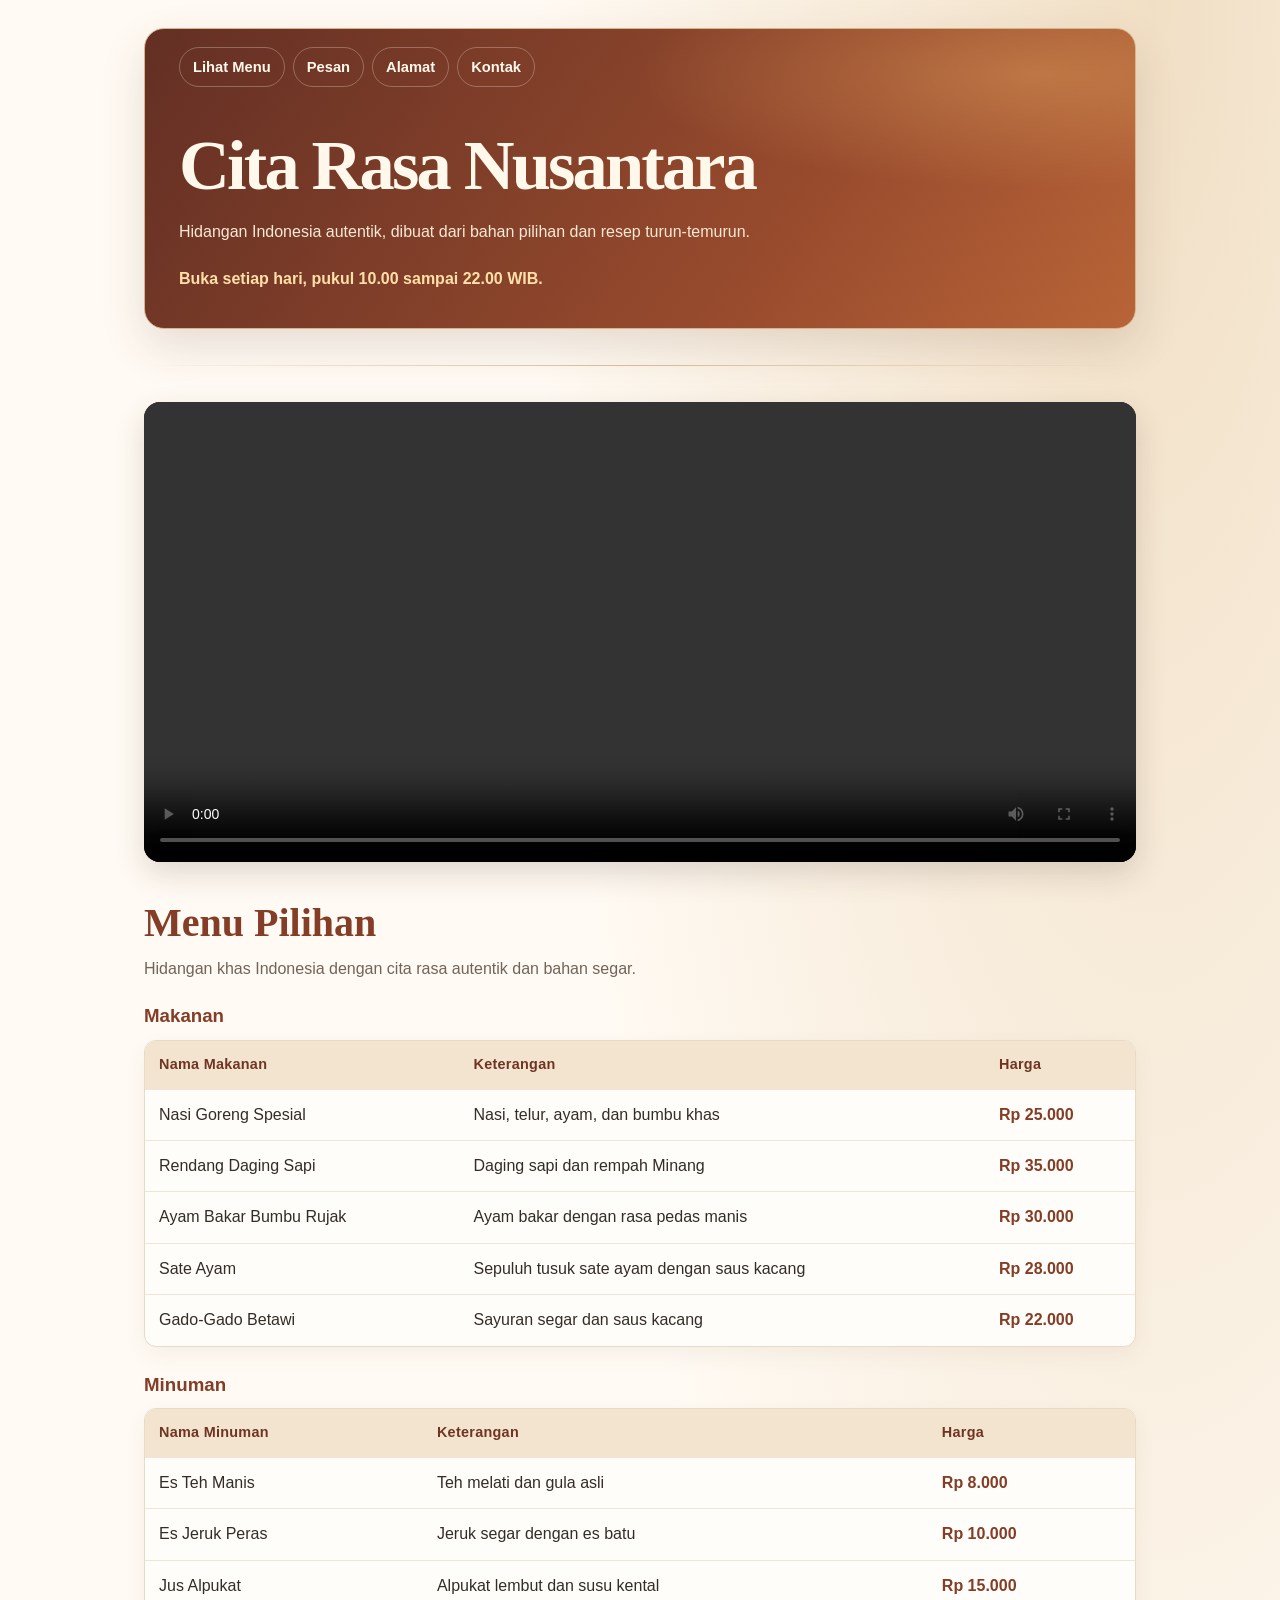
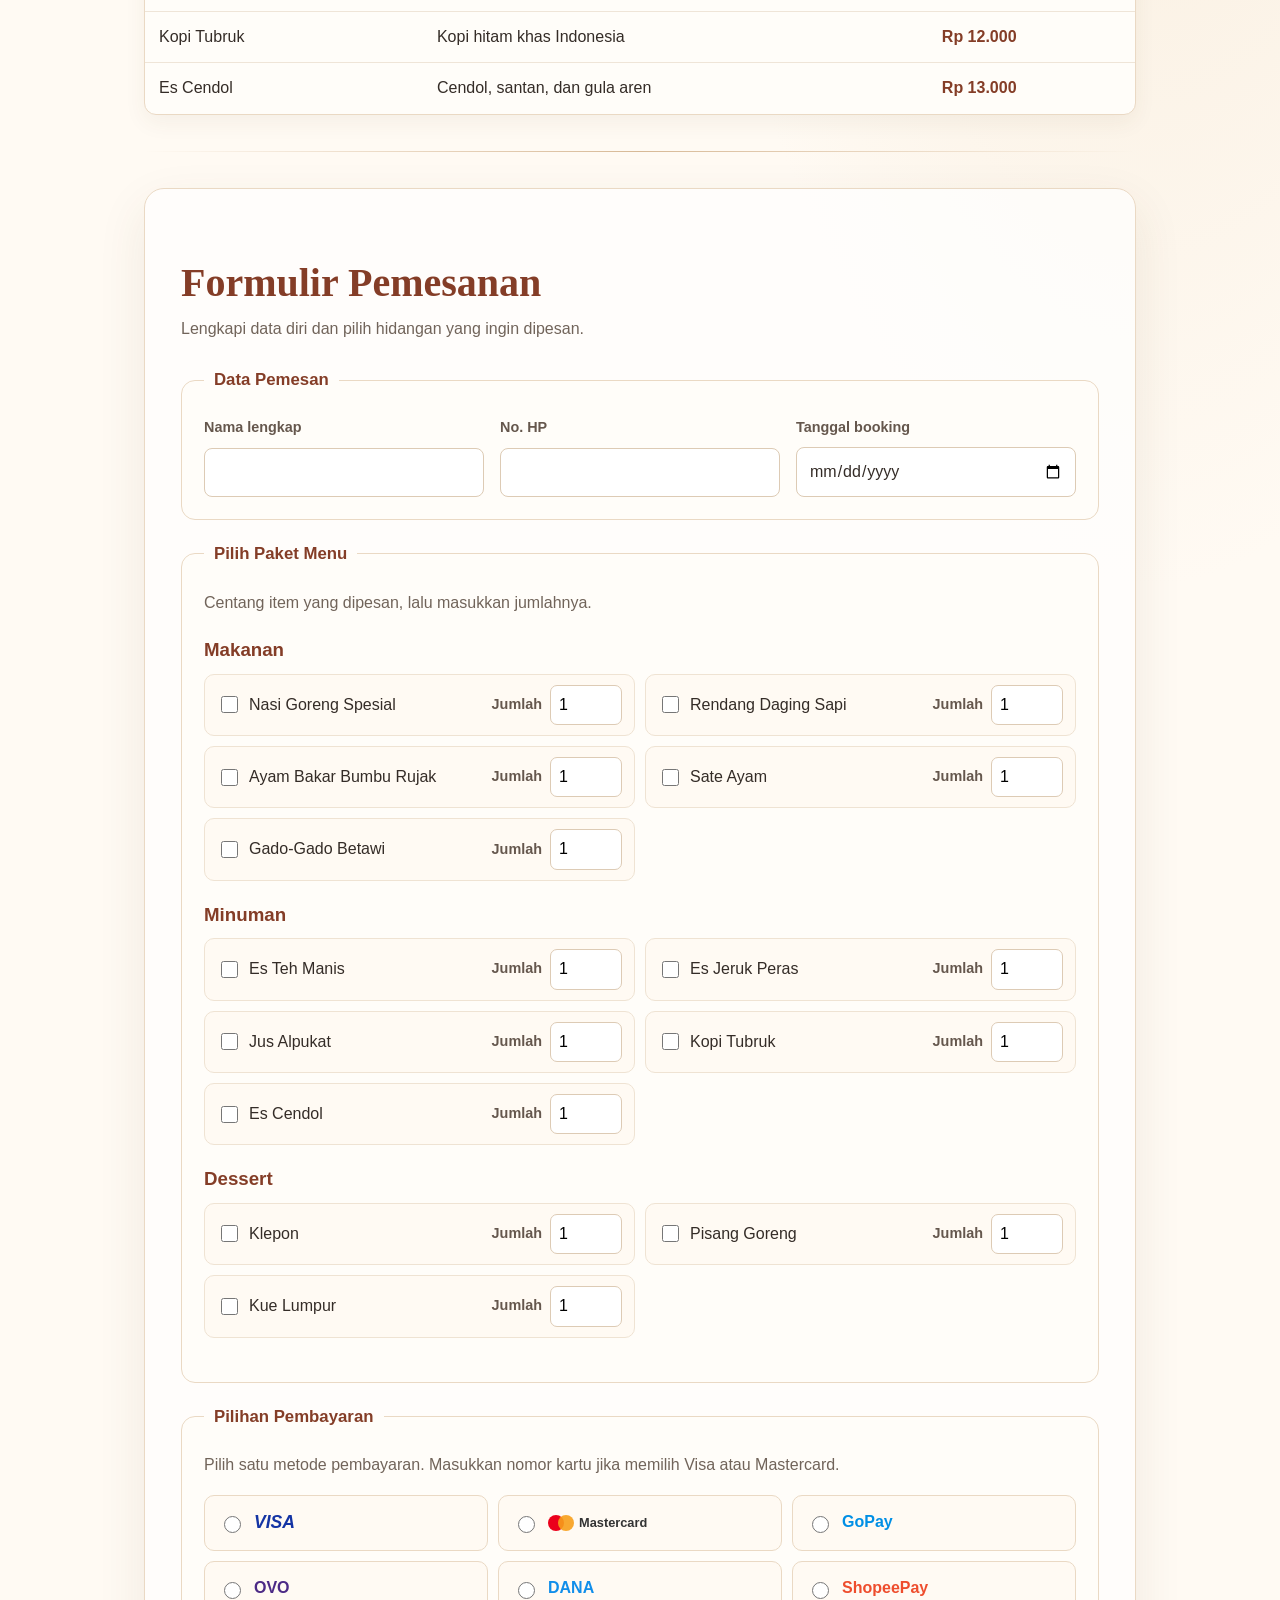
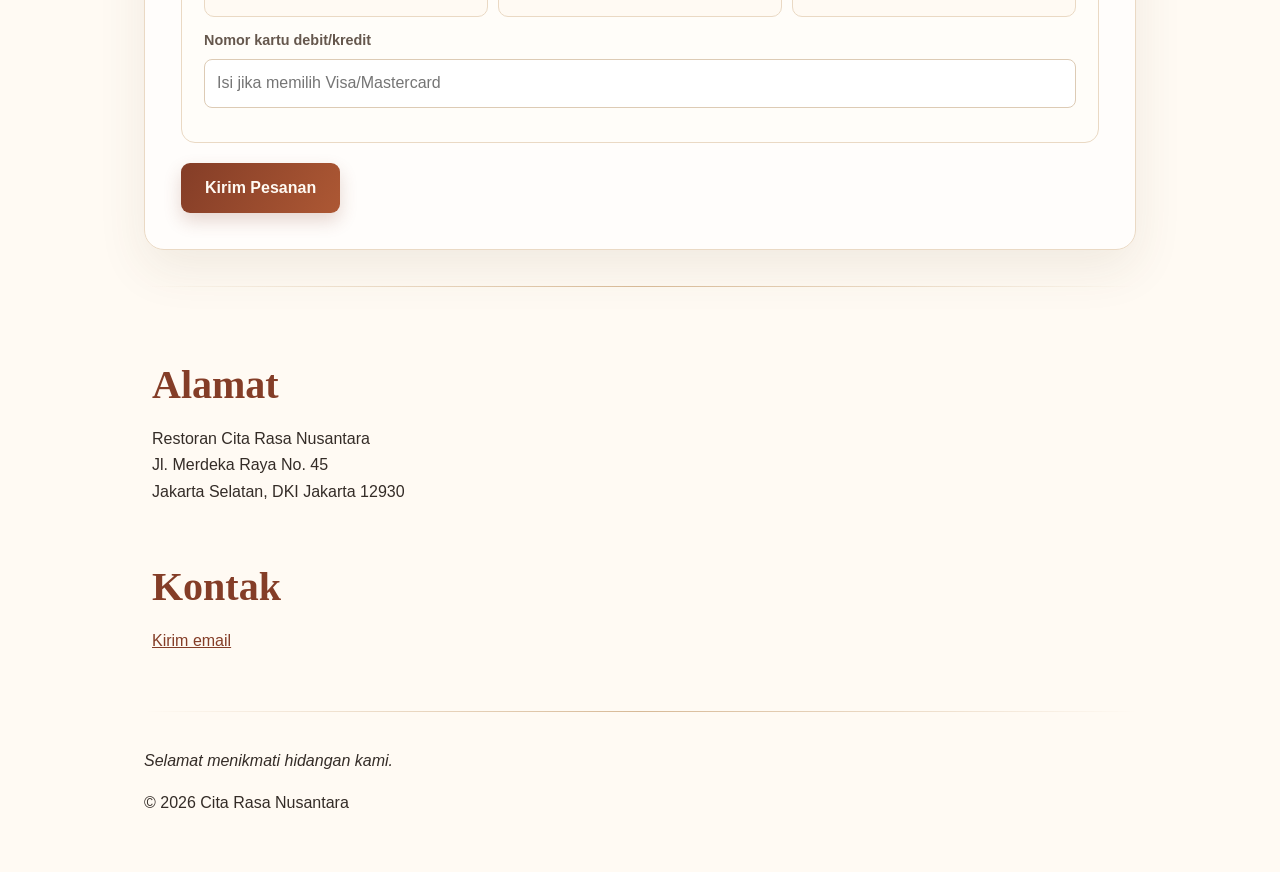
==== commit 9e944f21: "Initial Update UI And form Update" ====
--- a/index.html
+++ b/index.html
@@ -7,16 +7,17 @@
     <link rel="stylesheet" href="style.css" />
   </head>
   <body>
-    <div>
+    <header class="hero">
       <div class="navigasi">
         <a href="#menu">Lihat Menu</a>
+        <a href="#pemesanan">Pesan</a>
         <a href="#alamat">Alamat</a>
         <a href="#kontak">Kontak</a>
       </div>
       <h1>Cita Rasa Nusantara</h1>
       <p>Hidangan Indonesia autentik, dibuat dari bahan pilihan dan resep turun-temurun.</p>
       <p>Buka setiap hari, pukul 10.00 sampai 22.00 WIB.</p>
-    </div>
+    </header>
 
     <hr />
     <video controls preload="metadata">
@@ -95,6 +96,150 @@
           <td>Rp 13.000</td>
         </tr>
       </table>
+    </div>
+
+    <hr />
+
+    <div id="pemesanan">
+      <h2>Formulir Pemesanan</h2>
+      <p>Lengkapi data diri dan pilih hidangan yang ingin dipesan.</p>
+
+      <form action="#" method="post">
+        <fieldset class="data-pemesan">
+          <legend>Data Pemesan</legend>
+          <div class="form-field">
+            <label for="nama-lengkap">Nama lengkap</label>
+            <input id="nama-lengkap" name="nama_lengkap" type="text" autocomplete="name" required />
+          </div>
+          <div class="form-field">
+            <label for="no-hp">No. HP</label>
+            <input id="no-hp" name="no_hp" type="tel" autocomplete="tel" required />
+          </div>
+          <div class="form-field">
+            <label for="tanggal-booking">Tanggal booking</label>
+            <input id="tanggal-booking" name="tanggal_booking" type="date" required />
+          </div>
+        </fieldset>
+
+        <fieldset>
+          <legend>Pilih Paket Menu</legend>
+          <p class="form-hint">Centang item yang dipesan, lalu masukkan jumlahnya.</p>
+
+          <h3>Makanan</h3>
+          <div class="menu-pesanan">
+            <div class="menu-pilihan">
+              <label for="menu-nasi-goreng"><input id="menu-nasi-goreng" name="paket[]" type="checkbox" value="Nasi Goreng Spesial" /> Nasi Goreng Spesial</label>
+              <label for="jumlah-nasi-goreng">Jumlah</label>
+              <input id="jumlah-nasi-goreng" name="jumlah_nasi_goreng" type="number" min="1" value="1" />
+            </div>
+            <div class="menu-pilihan">
+              <label for="menu-rendang"><input id="menu-rendang" name="paket[]" type="checkbox" value="Rendang Daging Sapi" /> Rendang Daging Sapi</label>
+              <label for="jumlah-rendang">Jumlah</label>
+              <input id="jumlah-rendang" name="jumlah_rendang" type="number" min="1" value="1" />
+            </div>
+            <div class="menu-pilihan">
+              <label for="menu-ayam-bakar"><input id="menu-ayam-bakar" name="paket[]" type="checkbox" value="Ayam Bakar Bumbu Rujak" /> Ayam Bakar Bumbu Rujak</label>
+              <label for="jumlah-ayam-bakar">Jumlah</label>
+              <input id="jumlah-ayam-bakar" name="jumlah_ayam_bakar" type="number" min="1" value="1" />
+            </div>
+            <div class="menu-pilihan">
+              <label for="menu-sate"><input id="menu-sate" name="paket[]" type="checkbox" value="Sate Ayam" /> Sate Ayam</label>
+              <label for="jumlah-sate">Jumlah</label>
+              <input id="jumlah-sate" name="jumlah_sate" type="number" min="1" value="1" />
+            </div>
+            <div class="menu-pilihan">
+              <label for="menu-gado-gado"><input id="menu-gado-gado" name="paket[]" type="checkbox" value="Gado-Gado Betawi" /> Gado-Gado Betawi</label>
+              <label for="jumlah-gado-gado">Jumlah</label>
+              <input id="jumlah-gado-gado" name="jumlah_gado_gado" type="number" min="1" value="1" />
+            </div>
+          </div>
+
+          <h3>Minuman</h3>
+          <div class="menu-pesanan">
+            <div class="menu-pilihan">
+              <label for="menu-es-teh"><input id="menu-es-teh" name="paket[]" type="checkbox" value="Es Teh Manis" /> Es Teh Manis</label>
+              <label for="jumlah-es-teh">Jumlah</label>
+              <input id="jumlah-es-teh" name="jumlah_es_teh" type="number" min="1" value="1" />
+            </div>
+            <div class="menu-pilihan">
+              <label for="menu-es-jeruk"><input id="menu-es-jeruk" name="paket[]" type="checkbox" value="Es Jeruk Peras" /> Es Jeruk Peras</label>
+              <label for="jumlah-es-jeruk">Jumlah</label>
+              <input id="jumlah-es-jeruk" name="jumlah_es_jeruk" type="number" min="1" value="1" />
+            </div>
+            <div class="menu-pilihan">
+              <label for="menu-jus-alpukat"><input id="menu-jus-alpukat" name="paket[]" type="checkbox" value="Jus Alpukat" /> Jus Alpukat</label>
+              <label for="jumlah-jus-alpukat">Jumlah</label>
+              <input id="jumlah-jus-alpukat" name="jumlah_jus_alpukat" type="number" min="1" value="1" />
+            </div>
+            <div class="menu-pilihan">
+              <label for="menu-kopi"><input id="menu-kopi" name="paket[]" type="checkbox" value="Kopi Tubruk" /> Kopi Tubruk</label>
+              <label for="jumlah-kopi">Jumlah</label>
+              <input id="jumlah-kopi" name="jumlah_kopi" type="number" min="1" value="1" />
+            </div>
+            <div class="menu-pilihan">
+              <label for="menu-cendol"><input id="menu-cendol" name="paket[]" type="checkbox" value="Es Cendol" /> Es Cendol</label>
+              <label for="jumlah-cendol">Jumlah</label>
+              <input id="jumlah-cendol" name="jumlah_cendol" type="number" min="1" value="1" />
+            </div>
+          </div>
+
+          <h3>Dessert</h3>
+          <div class="menu-pesanan">
+            <div class="menu-pilihan">
+              <label for="menu-klepon"><input id="menu-klepon" name="paket[]" type="checkbox" value="Klepon" /> Klepon</label>
+              <label for="jumlah-klepon">Jumlah</label>
+              <input id="jumlah-klepon" name="jumlah_klepon" type="number" min="1" value="1" />
+            </div>
+            <div class="menu-pilihan">
+              <label for="menu-pisang-goreng"><input id="menu-pisang-goreng" name="paket[]" type="checkbox" value="Pisang Goreng" /> Pisang Goreng</label>
+              <label for="jumlah-pisang-goreng">Jumlah</label>
+              <input id="jumlah-pisang-goreng" name="jumlah_pisang_goreng" type="number" min="1" value="1" />
+            </div>
+            <div class="menu-pilihan">
+              <label for="menu-kue-lumpur"><input id="menu-kue-lumpur" name="paket[]" type="checkbox" value="Kue Lumpur" /> Kue Lumpur</label>
+              <label for="jumlah-kue-lumpur">Jumlah</label>
+              <input id="jumlah-kue-lumpur" name="jumlah_kue_lumpur" type="number" min="1" value="1" />
+            </div>
+          </div>
+        </fieldset>
+
+        <fieldset>
+          <legend>Pilihan Pembayaran</legend>
+          <p class="form-hint">Pilih satu metode pembayaran. Masukkan nomor kartu jika memilih Visa atau Mastercard.</p>
+          <div class="metode-pembayaran">
+            <label class="metode-pilihan" for="bayar-visa">
+              <input id="bayar-visa" name="metode_pembayaran" type="radio" value="Visa" required />
+              <span class="logo-pembayaran logo-visa" aria-label="Visa">VISA</span>
+            </label>
+            <label class="metode-pilihan" for="bayar-mastercard">
+              <input id="bayar-mastercard" name="metode_pembayaran" type="radio" value="Mastercard" />
+              <span class="logo-pembayaran logo-mastercard" aria-label="Mastercard"><span></span><span></span>Mastercard</span>
+            </label>
+            <label class="metode-pilihan" for="bayar-gopay">
+              <input id="bayar-gopay" name="metode_pembayaran" type="radio" value="GoPay" />
+              <span class="logo-pembayaran logo-gopay" aria-label="GoPay">GoPay</span>
+            </label>
+            <label class="metode-pilihan" for="bayar-ovo">
+              <input id="bayar-ovo" name="metode_pembayaran" type="radio" value="OVO" />
+              <span class="logo-pembayaran logo-ovo" aria-label="OVO">OVO</span>
+            </label>
+            <label class="metode-pilihan" for="bayar-dana">
+              <input id="bayar-dana" name="metode_pembayaran" type="radio" value="DANA" />
+              <span class="logo-pembayaran logo-dana" aria-label="DANA">DANA</span>
+            </label>
+            <label class="metode-pilihan" for="bayar-shopeepay">
+              <input id="bayar-shopeepay" name="metode_pembayaran" type="radio" value="ShopeePay" />
+              <span class="logo-pembayaran logo-shopeepay" aria-label="ShopeePay">ShopeePay</span>
+            </label>
+          </div>
+          <div class="form-field">
+            <label for="nomor-kartu">Nomor kartu debit/kredit</label>
+            <input id="nomor-kartu" name="nomor_kartu" type="text" inputmode="numeric" autocomplete="cc-number" placeholder="Isi jika memilih Visa/Mastercard" />
+          </div>
+        </fieldset>
+
+        <button type="submit">Kirim Pesanan</button>
+      </form>
     </div>
 
     <hr />
--- a/style.css
+++ b/style.css
@@ -1,59 +1,453 @@
+* {
+  box-sizing: border-box;
+}
+
+html {
+  scroll-behavior: smooth;
+}
+
 body {
-  max-width: 900px;
-  margin: 30px auto;
-  padding: 20px;
-  color: #333333;
-  background-color: #fffaf0;
+  max-width: 1040px;
+  margin: 0 auto;
+  padding: 28px 24px 40px;
+  color: #342c27;
+  background:
+    radial-gradient(ellipse at 90% 0%, #f1dfc5 0, transparent 38%),
+    #fffaf3;
   font-family: Arial, sans-serif;
-  line-height: 1.6;
+  line-height: 1.65;
 }
 
 h1,
 h2,
 h3 {
-  color: #8b3a24;
+  color: #843d27;
+  line-height: 1.25;
+}
+
+h1 {
+  margin: 34px 0 10px;
+  color: #fff8eb;
+  font-family: Georgia, serif;
+  font-size: clamp(2.4rem, 6vw, 4.4rem);
+  letter-spacing: -0.04em;
+}
+
+h2 {
+  margin-bottom: 8px;
+  font-family: Georgia, serif;
+  font-size: clamp(1.8rem, 4vw, 2.5rem);
+}
+
+h3 {
+  margin: 22px 0 12px;
 }
 
 a {
-  color: #8b3a24;
+  color: #843d27;
+}
+
+.hero {
+  overflow: hidden;
+  padding: 18px 34px 30px;
+  border: 1px solid #d9b38a;
+  border-radius: 20px;
+  color: #fff8eb;
+  background:
+    radial-gradient(ellipse at 90% 15%, rgba(240, 184, 108, 0.35), transparent 32%),
+    linear-gradient(125deg, #632f24, #984b2d 65%, #b86437);
+  box-shadow: 0 18px 45px rgba(87, 47, 30, 0.14);
+}
+
+.hero p {
+  max-width: 620px;
+  margin: 6px 0;
+  color: #f8e9d5;
+}
+
+.hero p:last-child {
+  margin-top: 20px;
+  color: #ffe0a8;
+  font-weight: bold;
 }
 
 .navigasi {
   display: flex;
   flex-wrap: wrap;
-  gap: 20px;
-  margin-bottom: 20px;
-  padding: 10px;
-  background-color: #ead8b5;
+  gap: 8px;
+  padding: 0;
 }
 
 .navigasi a {
+  padding: 7px 13px;
+  border: 1px solid rgba(255, 248, 235, 0.28);
+  border-radius: 999px;
+  color: #fff8eb;
+  font-size: 0.92rem;
   font-weight: bold;
   text-decoration: none;
+  transition: background-color 160ms ease, transform 160ms ease;
 }
 
 .navigasi a:hover,
-.navigasi a:focus {
-  text-decoration: underline;
+.navigasi a:focus-visible {
+  transform: translateY(-1px);
+  background-color: rgba(255, 248, 235, 0.16);
+  outline: none;
+}
+
+video {
+  display: block;
+  width: 100%;
+  max-height: 460px;
+  margin: 24px 0 36px;
+  border-radius: 16px;
+  background-color: #39251e;
+  box-shadow: 0 12px 30px rgba(65, 43, 31, 0.16);
+}
+
+#menu,
+#pemesanan,
+#alamat,
+#kontak {
+  scroll-margin-top: 20px;
+}
+
+#menu > p,
+#pemesanan > p {
+  margin-top: 0;
+  color: #71645a;
 }
 
 table {
   width: 100%;
-  margin-bottom: 24px;
-  border-collapse: collapse;
+  margin-bottom: 26px;
+  overflow: hidden;
+  border: 1px solid #ead9c4;
+  border-collapse: separate;
+  border-spacing: 0;
+  border-radius: 12px;
+  background-color: #fffdf9;
+  box-shadow: 0 8px 22px rgba(90, 61, 38, 0.06);
 }
 
 th,
 td {
-  padding: 8px;
-  border: 1px solid #777777;
+  padding: 12px 14px;
+  border: 0;
+  border-bottom: 1px solid #efe5d8;
   text-align: left;
 }
 
 th {
-  background-color: #ead8b5;
+  color: #6f3423;
+  background-color: #f3e4cf;
+  font-size: 0.9rem;
+  letter-spacing: 0.02em;
+}
+
+tr:last-child td {
+  border-bottom: 0;
+}
+
+td:last-child {
+  color: #843d27;
+  font-weight: bold;
+  white-space: nowrap;
+}
+
+tbody tr:hover,
+tr:hover td {
+  background-color: #fff8ed;
 }
 
 hr {
-  margin: 24px 0;
-}
+  height: 1px;
+  margin: 36px 0;
+  border: 0;
+  background: linear-gradient(90deg, transparent, #d7b996, transparent);
+}
+
+#pemesanan {
+  padding: clamp(18px, 4vw, 36px);
+  border: 1px solid #ead9c4;
+  border-radius: 20px;
+  background-color: rgba(255, 255, 255, 0.72);
+  box-shadow: 0 18px 50px rgba(90, 61, 38, 0.09);
+}
+
+form {
+  margin-top: 24px;
+}
+
+fieldset {
+  min-width: 0;
+  margin: 20px 0;
+  padding: 22px;
+  border: 1px solid #ead9c4;
+  border-radius: 14px;
+  background-color: #fffdf9;
+}
+
+legend {
+  padding: 0 10px;
+  color: #843d27;
+  font-size: 1.05rem;
+  font-weight: bold;
+}
+
+.data-pemesan {
+  display: grid;
+  grid-template-columns: repeat(3, minmax(0, 1fr));
+  gap: 16px;
+}
+
+.data-pemesan legend {
+  grid-column: 1 / -1;
+}
+
+.form-field {
+  display: grid;
+  gap: 7px;
+  margin: 12px 0;
+}
+
+.data-pemesan .form-field {
+  margin: 0;
+}
+
+.form-field label,
+.menu-pilihan > label:nth-child(2) {
+  color: #65574d;
+  font-size: 0.9rem;
+  font-weight: bold;
+}
+
+.form-field input {
+  width: 100%;
+  min-height: 46px;
+  padding: 10px 12px;
+  border: 1px solid #ddcbb5;
+  border-radius: 8px;
+  color: #342c27;
+  background-color: #fff;
+  font: inherit;
+  transition: border-color 160ms ease, box-shadow 160ms ease;
+}
+
+.form-field input:focus,
+.menu-pilihan input[type="number"]:focus {
+  border-color: #a64f30;
+  outline: none;
+  box-shadow: 0 0 0 3px rgba(166, 79, 48, 0.14);
+}
+
+.form-hint {
+  margin-top: 0;
+  color: #71645a;
+}
+
+.menu-pesanan {
+  display: grid;
+  grid-template-columns: repeat(2, minmax(0, 1fr));
+  gap: 10px;
+  margin-bottom: 22px;
+}
+
+.menu-pilihan {
+  display: grid;
+  grid-template-columns: minmax(0, 1fr) auto 72px;
+  align-items: center;
+  gap: 8px;
+  min-height: 60px;
+  padding: 10px 12px;
+  border: 1px solid #efe3d3;
+  border-radius: 10px;
+  background-color: #fffaf3;
+  transition: border-color 160ms ease, background-color 160ms ease;
+}
+
+.menu-pilihan:focus-within {
+  border-color: #c58a5e;
+  background-color: #fff5e7;
+}
+
+.menu-pilihan label:first-child {
+  display: flex;
+  align-items: center;
+  gap: 8px;
+  cursor: pointer;
+}
+
+.menu-pilihan input[type="number"] {
+  width: 100%;
+  min-height: 38px;
+  padding: 6px 8px;
+  border: 1px solid #ddcbb5;
+  border-radius: 7px;
+  font: inherit;
+}
+
+.menu-pilihan input[type="checkbox"],
+.metode-pilihan input[type="radio"] {
+  width: 17px;
+  height: 17px;
+  flex: 0 0 auto;
+  accent-color: #984b2d;
+}
+
+.metode-pembayaran {
+  display: grid;
+  grid-template-columns: repeat(3, minmax(0, 1fr));
+  gap: 10px;
+}
+
+.metode-pilihan {
+  display: flex;
+  align-items: center;
+  gap: 10px;
+  min-height: 56px;
+  padding: 10px 14px;
+  border: 1px solid #ead9c4;
+  border-radius: 10px;
+  background-color: #fffaf3;
+  cursor: pointer;
+  transition: border-color 160ms ease, background-color 160ms ease, transform 160ms ease;
+}
+
+.metode-pilihan:hover {
+  transform: translateY(-1px);
+  border-color: #c58a5e;
+  background-color: #fff5e7;
+}
+
+.metode-pilihan:has(input:checked) {
+  border-color: #a64f30;
+  background-color: #fff0df;
+  box-shadow: 0 0 0 2px rgba(166, 79, 48, 0.09);
+}
+
+.logo-pembayaran {
+  font-weight: bold;
+}
+
+.logo-visa {
+  color: #1434a4;
+  font-size: 1.1em;
+  font-style: italic;
+}
+
+.logo-mastercard {
+  display: inline-flex;
+  align-items: center;
+  color: #333;
+  font-size: 0.8em;
+}
+
+.logo-mastercard span {
+  width: 16px;
+  height: 16px;
+  margin-right: -6px;
+  border-radius: 50%;
+  background-color: #eb001b;
+}
+
+.logo-mastercard span + span {
+  margin-right: 5px;
+  background-color: #f79e1b;
+  opacity: 0.9;
+}
+
+.logo-gopay {
+  color: #008fe5;
+}
+
+.logo-ovo {
+  color: #4c2a86;
+}
+
+.logo-dana {
+  color: #118eea;
+}
+
+.logo-shopeepay {
+  color: #ee4d2d;
+}
+
+button[type="submit"] {
+  min-height: 50px;
+  padding: 11px 24px;
+  border: 0;
+  border-radius: 9px;
+  color: #fffaf3;
+  background: linear-gradient(120deg, #843d27, #ad5834);
+  box-shadow: 0 8px 18px rgba(132, 61, 39, 0.2);
+  font: inherit;
+  font-weight: bold;
+  cursor: pointer;
+  transition: transform 160ms ease, box-shadow 160ms ease;
+}
+
+button[type="submit"]:hover,
+button[type="submit"]:focus-visible {
+  transform: translateY(-2px);
+  box-shadow: 0 11px 22px rgba(132, 61, 39, 0.28);
+  outline: none;
+}
+
+#alamat,
+#kontak {
+  padding: 4px 8px;
+}
+
+@media (max-width: 680px) {
+  body {
+    padding: 16px 14px 28px;
+  }
+
+  .hero {
+    padding: 16px 20px 24px;
+    border-radius: 15px;
+  }
+
+  .data-pemesan {
+    grid-template-columns: 1fr;
+    gap: 14px;
+  }
+
+  .menu-pesanan {
+    grid-template-columns: 1fr;
+  }
+
+  .metode-pembayaran {
+    grid-template-columns: repeat(2, minmax(0, 1fr));
+  }
+}
+
+@media (max-width: 420px) {
+  body {
+    padding-right: 10px;
+    padding-left: 10px;
+  }
+
+  fieldset {
+    padding: 16px 12px;
+  }
+
+  .menu-pilihan {
+    grid-template-columns: minmax(0, 1fr) 64px;
+  }
+
+  .menu-pilihan label:first-child {
+    grid-column: 1 / -1;
+  }
+
+  .menu-pilihan > label:nth-child(2) {
+    grid-column: 1;
+  }
+
+  .menu-pilihan input[type="number"] {
+    grid-column: 2;
+    grid-row: 2;
+  }
+}
